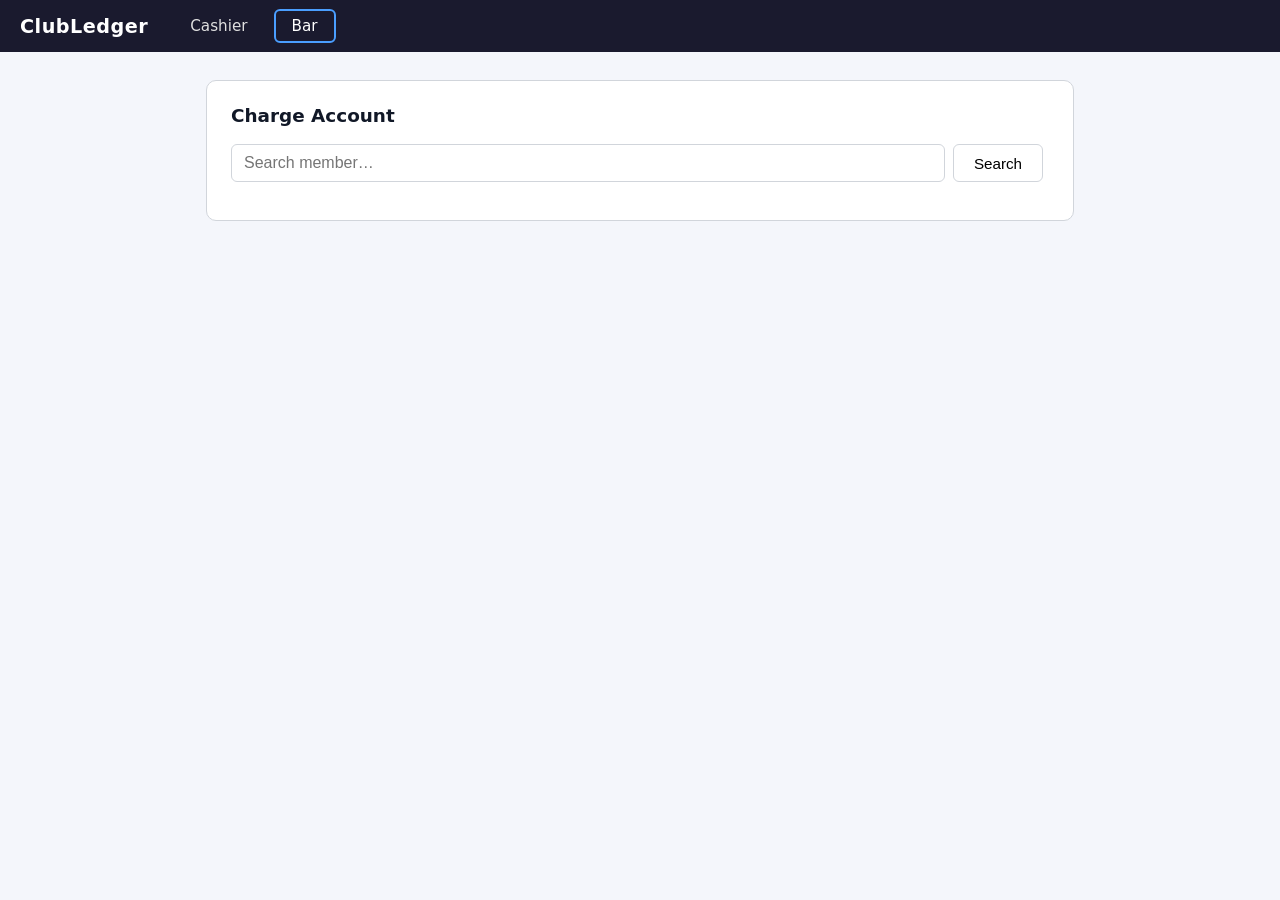
==== static/bar.html @ 34b3e88f "Fix 1-4: staff dropdown, split pages, print size toggle, receipts Fix 1: Replace free-text staff nam" ====
<!DOCTYPE html>
<html lang="en">
<head>
<meta charset="UTF-8">
<meta name="viewport" content="width=device-width, initial-scale=1.0">
<title>Bar – ClubLedger</title>
<link rel="stylesheet" href="/static/style.css">
</head>
<body>

<nav>
  <span class="brand" id="navBrand">ClubLedger</span>
  <a class="nav-link" href="/cashier">Cashier</a>
  <a class="nav-link active" href="/bar">Bar</a>
</nav>

<div class="view">

  <div class="panel">
    <h2>Charge Account</h2>
    <div class="search-row">
      <input type="text" id="barSearch" placeholder="Search member…">
      <button class="btn" onclick="barSearchMembers()">Search</button>
    </div>
    <div id="barMemberList" class="member-pick-list"></div>

    <div id="barForm" class="hidden">
      <div class="selected-member-box" id="barSelected"></div>

      <div class="form-row">
        <label>Product Search</label>
        <input type="text" id="barProductSearch" placeholder="Search products…" oninput="barProductLookup()">
      </div>
      <div id="barProductResults" class="product-results"></div>

      <div class="form-row">
        <label>Amount (<span class="currency-unit"></span>)</label>
        <input type="number" id="barAmount" placeholder="e.g. 350" min="1" step="1">
      </div>
      <div class="form-row">
        <label>PIN</label>
        <input type="password" id="barPin" placeholder="Member PIN" maxlength="20">
      </div>
      <div class="form-row">
        <label>Staff</label>
        <select id="barStaff"></select>
      </div>
      <div class="form-row">
        <label>Note (optional)</label>
        <input type="text" id="barNote" placeholder="">
      </div>
      <button class="btn btn-danger" onclick="doCharge()">Charge</button>
      <button class="btn" onclick="clearBarSelection()">Cancel</button>
    </div>
    <div id="barMsg" class="msg"></div>
  </div>

</div>

<script src="/static/common.js"></script>
<script src="/static/bar.js"></script>
</body>
</html>
---- static/style.css ----
/* ClubLedger – main styles */
*, *::before, *::after { box-sizing: border-box; margin: 0; padding: 0; }

:root {
  --primary: #1a56db;
  --primary-dark: #1140a6;
  --danger: #d63b3b;
  --danger-dark: #a82e2e;
  --success: #1a7f3c;
  --bg: #f4f6fb;
  --panel-bg: #ffffff;
  --border: #d1d5db;
  --text: #111827;
  --muted: #6b7280;
  --nav-bg: #1a1a2e;
  --nav-text: #e0e0e0;
}

body { font-family: 'Segoe UI', system-ui, sans-serif; background: var(--bg); color: var(--text); min-height: 100vh; }

/* ---- Nav ---- */
nav {
  background: var(--nav-bg);
  color: var(--nav-text);
  display: flex;
  align-items: center;
  padding: 0 20px;
  height: 52px;
  gap: 8px;
  position: sticky;
  top: 0;
  z-index: 100;
}
.brand { font-size: 1.2rem; font-weight: 700; letter-spacing: .5px; margin-right: 16px; color: #fff; }
.nav-btn {
  background: transparent;
  border: 2px solid transparent;
  color: var(--nav-text);
  padding: 6px 16px;
  border-radius: 6px;
  cursor: pointer;
  font-size: .95rem;
  transition: background .15s, border-color .15s;
}
.nav-btn:hover { background: rgba(255,255,255,.1); }
.nav-btn.active { border-color: #4a9eff; color: #fff; }

.nav-link {
  color: var(--nav-text);
  text-decoration: none;
  padding: 6px 16px;
  border-radius: 6px;
  border: 2px solid transparent;
  font-size: .95rem;
  transition: background .15s, border-color .15s;
}
.nav-link:hover { background: rgba(255,255,255,.1); }
.nav-link.active { border-color: #4a9eff; color: #fff; }

/* ---- Views ---- */
.view { max-width: 900px; margin: 28px auto; padding: 0 16px; display: flex; flex-direction: column; gap: 24px; }
.hidden { display: none !important; }

/* ---- Panel ---- */
.panel { background: var(--panel-bg); border: 1px solid var(--border); border-radius: 10px; padding: 24px; }
.panel h2 { font-size: 1.15rem; margin-bottom: 18px; color: var(--text); }

/* ---- Forms ---- */
.form-row { display: flex; flex-direction: column; gap: 4px; margin-bottom: 14px; }
.form-row label { font-size: .85rem; font-weight: 600; color: var(--muted); }
.form-row input {
  padding: 9px 12px;
  border: 1px solid var(--border);
  border-radius: 6px;
  font-size: 1rem;
  outline: none;
  transition: border-color .15s;
}
.form-row input:focus { border-color: var(--primary); }

.search-row { display: flex; gap: 8px; margin-bottom: 14px; }
.search-row input { flex: 1; padding: 9px 12px; border: 1px solid var(--border); border-radius: 6px; font-size: 1rem; outline: none; }
.search-row input:focus { border-color: var(--primary); }

/* ---- Buttons ---- */
.btn {
  padding: 9px 20px;
  border: 1px solid var(--border);
  border-radius: 6px;
  background: #fff;
  cursor: pointer;
  font-size: .95rem;
  transition: background .15s;
  margin-right: 6px;
}
.btn:hover { background: #f0f0f0; }
.btn-primary { background: var(--primary); color: #fff; border-color: var(--primary); }
.btn-primary:hover { background: var(--primary-dark); }
.btn-danger { background: var(--danger); color: #fff; border-color: var(--danger); }
.btn-danger:hover { background: var(--danger-dark); }

/* ---- Data table ---- */
.data-table { width: 100%; border-collapse: collapse; font-size: .93rem; margin-top: 8px; }
.data-table th { background: #f0f2f7; padding: 8px 10px; text-align: left; font-weight: 600; border-bottom: 2px solid var(--border); }
.data-table td { padding: 8px 10px; border-bottom: 1px solid #eee; }
.data-table tr:last-child td { border-bottom: none; }
.data-table tr:hover td { background: #f9f9ff; }
.num { text-align: right; font-variant-numeric: tabular-nums; }
.balance-pos { color: var(--success); font-weight: 600; }
.balance-neg { color: var(--danger); font-weight: 600; }

/* ---- Member pick list ---- */
.member-pick-list { margin-bottom: 14px; }
.member-pick-item {
  display: flex;
  justify-content: space-between;
  align-items: center;
  padding: 10px 14px;
  border: 1px solid var(--border);
  border-radius: 6px;
  margin-bottom: 6px;
  cursor: pointer;
  transition: background .12s, border-color .12s;
}
.member-pick-item:hover { background: #eef2ff; border-color: var(--primary); }
.member-pick-name { font-weight: 600; }
.member-pick-sub { font-size: .83rem; color: var(--muted); }

/* ---- Selected member box ---- */
.selected-member-box {
  background: #eef2ff;
  border: 1px solid #c7d2f7;
  border-radius: 8px;
  padding: 12px 16px;
  margin-bottom: 16px;
  font-size: .95rem;
}
.selected-member-box strong { font-size: 1.05rem; }

/* ---- Product results ---- */
.product-results { margin-bottom: 14px; }
.product-item {
  display: flex;
  justify-content: space-between;
  align-items: center;
  padding: 8px 12px;
  border: 1px solid var(--border);
  border-radius: 6px;
  margin-bottom: 5px;
  cursor: pointer;
  transition: background .12s;
}
.product-item:hover { background: #f0fff4; border-color: #34d399; }
.product-price { font-weight: 700; color: var(--primary); }

/* ---- Staff chips ---- */
.staff-chips { display: flex; flex-wrap: wrap; gap: 8px; margin-top: 8px; }
.staff-chip {
  display: inline-flex;
  align-items: center;
  gap: 6px;
  background: #eef2ff;
  border: 1px solid #c7d2f7;
  border-radius: 20px;
  padding: 4px 10px 4px 12px;
  font-size: .88rem;
}
.chip-del {
  background: none;
  border: none;
  cursor: pointer;
  color: #888;
  font-size: 1rem;
  line-height: 1;
  padding: 0;
}
.chip-del:hover { color: var(--danger); }

/* ---- Select / dropdown ---- */
.form-row select {
  padding: 9px 12px;
  border: 1px solid var(--border);
  border-radius: 6px;
  font-size: 1rem;
  outline: none;
  background: #fff;
  cursor: pointer;
  transition: border-color .15s;
}
.form-row select:focus { border-color: var(--primary); }

/* ---- Messages ---- */
.msg { margin-top: 12px; padding: 10px 14px; border-radius: 6px; font-size: .93rem; }
.msg:empty { display: none; }
.msg.ok { background: #d1fae5; color: #065f46; border: 1px solid #6ee7b7; }
.msg.err { background: #fee2e2; color: #991b1b; border: 1px solid #fca5a5; }
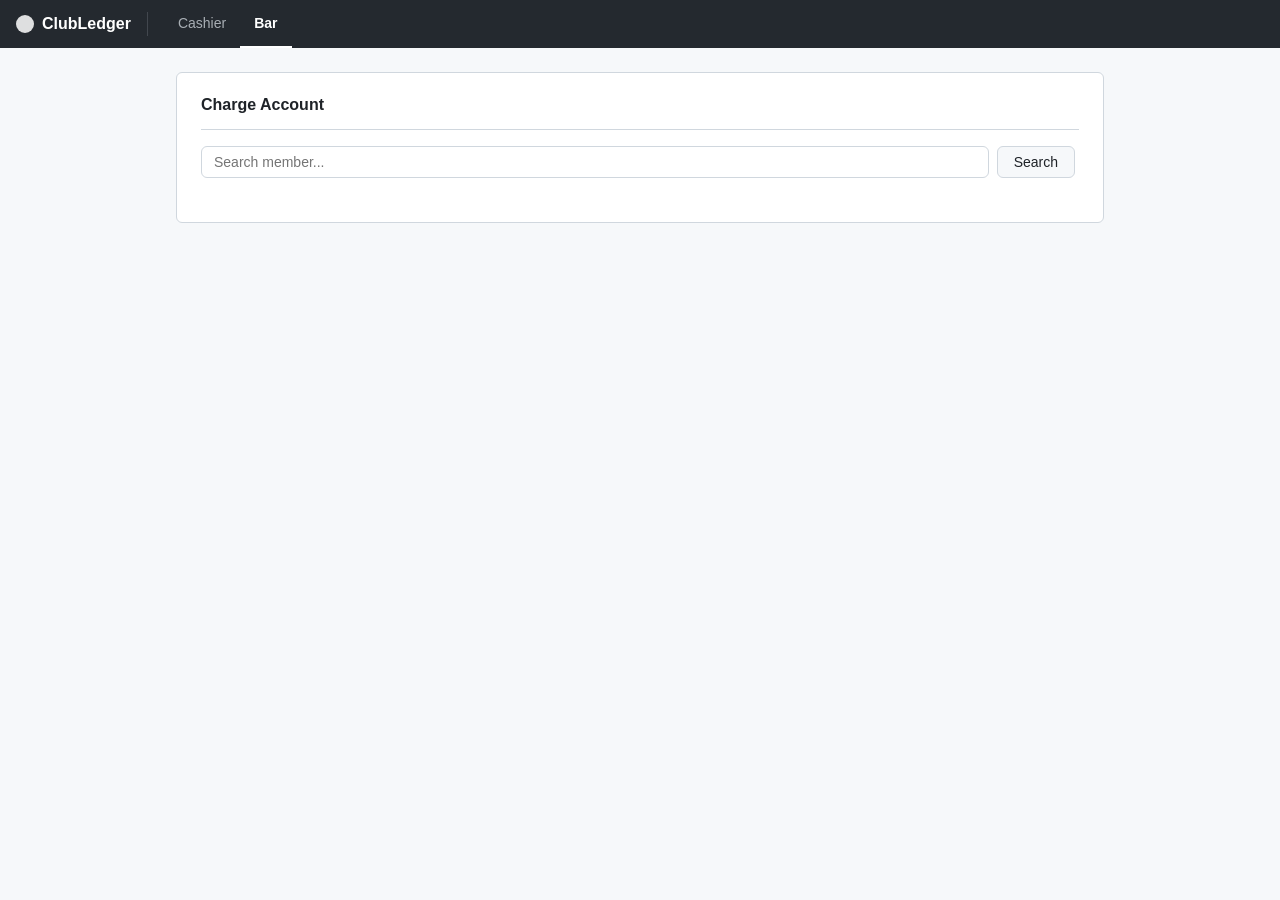
==== commit ca344e37: "fix: remove all non-ASCII characters that cause Windows encoding issues - PIN input: removed literal" ====
--- a/static/bar.html
+++ b/static/bar.html
@@ -3,7 +3,7 @@
 <head>
 <meta charset="UTF-8">
 <meta name="viewport" content="width=device-width, initial-scale=1.0">
-<title>Bar – ClubLedger</title>
+<title>Bar - ClubLedger</title>
 <link rel="stylesheet" href="/static/style.css">
 </head>
 <body>
@@ -19,19 +19,13 @@
   <div class="panel">
     <h2>Charge Account</h2>
     <div class="search-row">
-      <input type="text" id="barSearch" placeholder="Search member…">
+      <input type="text" id="barSearch" placeholder="Search member...">
       <button class="btn" onclick="barSearchMembers()">Search</button>
     </div>
     <div id="barMemberList" class="member-pick-list"></div>
 
     <div id="barForm" class="hidden">
       <div class="selected-member-box" id="barSelected"></div>
-
-      <div class="form-row">
-        <label>Product Search</label>
-        <input type="text" id="barProductSearch" placeholder="Search products…" oninput="barProductLookup()">
-      </div>
-      <div id="barProductResults" class="product-results"></div>
 
       <div class="form-row">
         <label>Amount (<span class="currency-unit"></span>)</label>
--- a/static/style.css
+++ b/static/style.css
@@ -1,196 +1,714 @@
-/* ClubLedger – main styles */
+/* ClubLedger - GitHub-style theme */
 *, *::before, *::after { box-sizing: border-box; margin: 0; padding: 0; }
 
 :root {
-  --primary: #1a56db;
-  --primary-dark: #1140a6;
-  --danger: #d63b3b;
-  --danger-dark: #a82e2e;
-  --success: #1a7f3c;
-  --bg: #f4f6fb;
-  --panel-bg: #ffffff;
-  --border: #d1d5db;
-  --text: #111827;
-  --muted: #6b7280;
-  --nav-bg: #1a1a2e;
-  --nav-text: #e0e0e0;
-}
-
-body { font-family: 'Segoe UI', system-ui, sans-serif; background: var(--bg); color: var(--text); min-height: 100vh; }
+  --canvas:        #ffffff;
+  --canvas-subtle: #f6f8fa;
+  --border:        #d0d7de;
+  --border-muted:  #d8dee4;
+  --fg:            #1f2328;
+  --fg-muted:      #59636e;
+  --fg-subtle:     #818b98;
+  --accent:        #0969da;
+  --accent-muted:  #ddf4ff;
+  --success:       #1a7f37;
+  --success-muted: #dafbe1;
+  --danger:        #d1242f;
+  --danger-muted:  #ffebe9;
+  --nav-bg:        #24292f;
+  --nav-text:      #f0f6fc;
+  --radius:        6px;
+}
+
+body {
+  font-family: -apple-system, BlinkMacSystemFont, "Segoe UI", "Noto Sans", Helvetica, Arial, sans-serif;
+  font-size: 14px;
+  line-height: 1.5;
+  background: var(--canvas-subtle);
+  color: var(--fg);
+  min-height: 100vh;
+}
 
 /* ---- Nav ---- */
 nav {
   background: var(--nav-bg);
   color: var(--nav-text);
   display: flex;
-  align-items: center;
-  padding: 0 20px;
-  height: 52px;
-  gap: 8px;
+  align-items: stretch;
+  padding: 0 16px;
+  height: 48px;
+  gap: 0;
   position: sticky;
   top: 0;
   z-index: 100;
 }
-.brand { font-size: 1.2rem; font-weight: 700; letter-spacing: .5px; margin-right: 16px; color: #fff; }
-.nav-btn {
+
+/* On desktop the wrapper is invisible -- buttons behave as direct nav children */
+.nav-tabs { display: contents; }
+
+.brand {
+  font-size: 1rem;
+  font-weight: 600;
+  color: #fff;
+  margin-right: 16px;
+  padding-right: 16px;
+  border-right: 1px solid rgba(240,246,252,.15);
+  white-space: nowrap;
+  display: inline-flex;
+  align-items: center;
+  gap: 8px;
+  align-self: center;
+}
+
+.brand::before {
+  content: "";
+  display: inline-block;
+  width: 18px;
+  height: 18px;
+  background: #fff;
+  border-radius: 50%;
+  opacity: .85;
+  flex-shrink: 0;
+}
+
+.nav-btn, .nav-link {
+  display: inline-flex;
+  align-items: center;
+  gap: 6px;
+  padding: 0 14px;
+  align-self: stretch;
   background: transparent;
-  border: 2px solid transparent;
+  border: none;
+  border-bottom: 2px solid transparent;
+  border-radius: 0;
+  color: rgba(240,246,252,.65);
+  cursor: pointer;
+  font-size: .875rem;
+  font-family: inherit;
+  font-weight: 400;
+  white-space: nowrap;
+  text-decoration: none;
+  transition: color .1s, border-color .1s, background .1s;
+}
+
+.nav-btn:hover, .nav-link:hover {
   color: var(--nav-text);
-  padding: 6px 16px;
-  border-radius: 6px;
-  cursor: pointer;
-  font-size: .95rem;
-  transition: background .15s, border-color .15s;
-}
-.nav-btn:hover { background: rgba(255,255,255,.1); }
-.nav-btn.active { border-color: #4a9eff; color: #fff; }
-
-.nav-link {
-  color: var(--nav-text);
-  text-decoration: none;
-  padding: 6px 16px;
-  border-radius: 6px;
-  border: 2px solid transparent;
-  font-size: .95rem;
-  transition: background .15s, border-color .15s;
-}
-.nav-link:hover { background: rgba(255,255,255,.1); }
-.nav-link.active { border-color: #4a9eff; color: #fff; }
+  background: rgba(177,186,196,.1);
+  border-bottom-color: rgba(240,246,252,.35);
+}
+
+.nav-btn.active, .nav-link.active {
+  color: #fff;
+  font-weight: 600;
+  border-bottom-color: #fff;
+}
+
+/* Material Symbols inside nav tabs */
+.nav-icon {
+  font-size: 18px;
+  line-height: 1;
+  font-variation-settings: 'FILL' 0, 'wght' 300, 'GRAD' 0, 'opsz' 20;
+  transition: font-variation-settings .1s;
+}
+.nav-btn.active .nav-icon, .nav-link.active .nav-icon {
+  font-variation-settings: 'FILL' 1, 'wght' 400, 'GRAD' 0, 'opsz' 20;
+}
 
 /* ---- Views ---- */
-.view { max-width: 900px; margin: 28px auto; padding: 0 16px; display: flex; flex-direction: column; gap: 24px; }
+.view { max-width: 960px; margin: 24px auto; padding: 0 16px; display: flex; flex-direction: column; gap: 20px; }
 .hidden { display: none !important; }
 
 /* ---- Panel ---- */
-.panel { background: var(--panel-bg); border: 1px solid var(--border); border-radius: 10px; padding: 24px; }
-.panel h2 { font-size: 1.15rem; margin-bottom: 18px; color: var(--text); }
+.panel {
+  background: var(--canvas);
+  border: 1px solid var(--border);
+  border-radius: var(--radius);
+  padding: 20px 24px;
+}
+
+.panel h2 {
+  font-size: 1rem;
+  font-weight: 600;
+  padding-bottom: 12px;
+  margin-bottom: 16px;
+  border-bottom: 1px solid var(--border);
+  color: var(--fg);
+}
 
 /* ---- Forms ---- */
-.form-row { display: flex; flex-direction: column; gap: 4px; margin-bottom: 14px; }
-.form-row label { font-size: .85rem; font-weight: 600; color: var(--muted); }
-.form-row input {
-  padding: 9px 12px;
-  border: 1px solid var(--border);
-  border-radius: 6px;
-  font-size: 1rem;
+.form-row { display: flex; flex-direction: column; gap: 4px; margin-bottom: 12px; }
+
+.form-row label {
+  font-size: .8125rem;
+  font-weight: 600;
+  color: var(--fg);
+}
+
+.form-row input,
+.form-row select,
+.form-row textarea {
+  padding: 5px 12px;
+  border: 1px solid var(--border);
+  border-radius: var(--radius);
+  font-size: .875rem;
+  font-family: inherit;
+  background: var(--canvas);
+  color: var(--fg);
   outline: none;
-  transition: border-color .15s;
-}
-.form-row input:focus { border-color: var(--primary); }
-
-.search-row { display: flex; gap: 8px; margin-bottom: 14px; }
-.search-row input { flex: 1; padding: 9px 12px; border: 1px solid var(--border); border-radius: 6px; font-size: 1rem; outline: none; }
-.search-row input:focus { border-color: var(--primary); }
+  transition: border-color .15s, box-shadow .15s;
+  line-height: 20px;
+}
+
+.form-row input:focus,
+.form-row select:focus,
+.form-row textarea:focus {
+  border-color: var(--accent);
+  box-shadow: 0 0 0 3px rgba(9,105,218,.12);
+}
+
+.form-row select { cursor: pointer; }
+.form-row textarea { resize: vertical; min-height: 64px; }
+
+.search-row { display: flex; gap: 8px; margin-bottom: 12px; }
+.search-row input {
+  flex: 1;
+  padding: 5px 12px;
+  border: 1px solid var(--border);
+  border-radius: var(--radius);
+  font-size: .875rem;
+  font-family: inherit;
+  background: var(--canvas);
+  outline: none;
+  transition: border-color .15s, box-shadow .15s;
+}
+.search-row input:focus {
+  border-color: var(--accent);
+  box-shadow: 0 0 0 3px rgba(9,105,218,.12);
+}
 
 /* ---- Buttons ---- */
 .btn {
-  padding: 9px 20px;
-  border: 1px solid var(--border);
-  border-radius: 6px;
-  background: #fff;
+  display: inline-flex;
+  align-items: center;
+  justify-content: center;
+  gap: 6px;
+  padding: 5px 16px;
+  border: 1px solid var(--border);
+  border-radius: var(--radius);
+  background: var(--canvas-subtle);
+  color: var(--fg);
   cursor: pointer;
-  font-size: .95rem;
-  transition: background .15s;
-  margin-right: 6px;
-}
-.btn:hover { background: #f0f0f0; }
-.btn-primary { background: var(--primary); color: #fff; border-color: var(--primary); }
-.btn-primary:hover { background: var(--primary-dark); }
-.btn-danger { background: var(--danger); color: #fff; border-color: var(--danger); }
-.btn-danger:hover { background: var(--danger-dark); }
+  font-size: .875rem;
+  font-family: inherit;
+  font-weight: 500;
+  line-height: 20px;
+  white-space: nowrap;
+  transition: background .1s, border-color .1s;
+  margin-right: 4px;
+}
+.btn:hover { background: #f3f4f6; border-color: rgba(31,35,40,.3); }
+
+.btn-primary {
+  background: #1f883d;
+  color: #fff;
+  border-color: rgba(31,35,40,.15);
+}
+.btn-primary:hover { background: #1a7f37; }
+
+.btn-danger {
+  background: #d1242f;
+  color: #fff;
+  border-color: rgba(31,35,40,.15);
+}
+.btn-danger:hover { background: #b91c28; }
 
 /* ---- Data table ---- */
-.data-table { width: 100%; border-collapse: collapse; font-size: .93rem; margin-top: 8px; }
-.data-table th { background: #f0f2f7; padding: 8px 10px; text-align: left; font-weight: 600; border-bottom: 2px solid var(--border); }
-.data-table td { padding: 8px 10px; border-bottom: 1px solid #eee; }
+.data-table { width: 100%; border-collapse: collapse; font-size: .8125rem; margin-top: 4px; }
+.data-table th {
+  background: var(--canvas-subtle);
+  padding: 8px 12px;
+  text-align: left;
+  font-weight: 600;
+  color: var(--fg-muted);
+  font-size: .75rem;
+  text-transform: uppercase;
+  letter-spacing: .04em;
+  border-top: 1px solid var(--border);
+  border-bottom: 1px solid var(--border);
+}
+.data-table td { padding: 10px 12px; border-bottom: 1px solid var(--border-muted); }
 .data-table tr:last-child td { border-bottom: none; }
-.data-table tr:hover td { background: #f9f9ff; }
+.data-table tbody tr:hover td { background: var(--canvas-subtle); }
 .num { text-align: right; font-variant-numeric: tabular-nums; }
 .balance-pos { color: var(--success); font-weight: 600; }
 .balance-neg { color: var(--danger); font-weight: 600; }
 
 /* ---- Member pick list ---- */
-.member-pick-list { margin-bottom: 14px; }
+.member-pick-list { margin-bottom: 12px; display: flex; flex-direction: column; gap: 1px; }
+
 .member-pick-item {
   display: flex;
   justify-content: space-between;
   align-items: center;
   padding: 10px 14px;
-  border: 1px solid var(--border);
-  border-radius: 6px;
-  margin-bottom: 6px;
+  background: var(--canvas);
+  border: 1px solid var(--border);
+  border-radius: var(--radius);
   cursor: pointer;
-  transition: background .12s, border-color .12s;
-}
-.member-pick-item:hover { background: #eef2ff; border-color: var(--primary); }
-.member-pick-name { font-weight: 600; }
-.member-pick-sub { font-size: .83rem; color: var(--muted); }
+  transition: background .1s, border-color .1s;
+}
+.member-pick-item:hover { background: var(--canvas-subtle); border-color: var(--accent); }
+.member-pick-name { font-weight: 600; font-size: .875rem; }
+.member-pick-sub { font-size: .75rem; color: var(--fg-muted); }
 
 /* ---- Selected member box ---- */
 .selected-member-box {
-  background: #eef2ff;
-  border: 1px solid #c7d2f7;
-  border-radius: 8px;
-  padding: 12px 16px;
-  margin-bottom: 16px;
-  font-size: .95rem;
-}
-.selected-member-box strong { font-size: 1.05rem; }
+  background: var(--accent-muted);
+  border: 1px solid #b6e3ff;
+  border-radius: var(--radius);
+  padding: 10px 14px;
+  margin-bottom: 14px;
+  font-size: .875rem;
+  color: var(--fg);
+}
+.selected-member-box strong { font-size: .9375rem; font-weight: 600; }
+
+/* ---- Cashier dual-action panels ---- */
+.cashier-action-panel {
+  border: 1px solid var(--border);
+  border-radius: var(--radius);
+  padding: 16px;
+  margin-bottom: 10px;
+  background: var(--canvas);
+}
+.cashier-action-panel h3 {
+  margin: 0 0 12px;
+  font-size: .6875rem;
+  font-weight: 600;
+  color: var(--fg-muted);
+  text-transform: uppercase;
+  letter-spacing: .06em;
+}
 
 /* ---- Product results ---- */
-.product-results { margin-bottom: 14px; }
+.product-results { margin-bottom: 12px; }
 .product-item {
   display: flex;
   justify-content: space-between;
   align-items: center;
   padding: 8px 12px;
   border: 1px solid var(--border);
-  border-radius: 6px;
-  margin-bottom: 5px;
+  border-radius: var(--radius);
+  margin-bottom: 4px;
   cursor: pointer;
-  transition: background .12s;
-}
-.product-item:hover { background: #f0fff4; border-color: #34d399; }
-.product-price { font-weight: 700; color: var(--primary); }
+  font-size: .875rem;
+  transition: background .1s;
+}
+.product-item:hover { background: var(--canvas-subtle); border-color: var(--accent); }
+.product-price { font-weight: 700; color: var(--accent); }
 
 /* ---- Staff chips ---- */
-.staff-chips { display: flex; flex-wrap: wrap; gap: 8px; margin-top: 8px; }
+.staff-chips { display: flex; flex-wrap: wrap; gap: 6px; margin-top: 8px; }
 .staff-chip {
   display: inline-flex;
   align-items: center;
-  gap: 6px;
-  background: #eef2ff;
-  border: 1px solid #c7d2f7;
-  border-radius: 20px;
-  padding: 4px 10px 4px 12px;
-  font-size: .88rem;
+  gap: 4px;
+  background: var(--canvas-subtle);
+  border: 1px solid var(--border);
+  border-radius: 2em;
+  padding: 2px 8px 2px 10px;
+  font-size: .8125rem;
+  color: var(--fg);
 }
 .chip-del {
   background: none;
   border: none;
   cursor: pointer;
-  color: #888;
+  color: var(--fg-subtle);
+  font-size: .9rem;
+  line-height: 1;
+  padding: 0 1px;
+}
+.chip-del:hover { color: var(--danger); }
+
+/* ---- Select / dropdown (standalone, outside form-row) ---- */
+select {
+  font-family: inherit;
+}
+
+/* ---- Row action buttons ---- */
+.row-actions { white-space: nowrap; }
+.row-btn { padding: 3px 10px !important; font-size: .75rem !important; margin-right: 4px !important; }
+
+/* ---- Edit modal ---- */
+.modal-overlay {
+  position: fixed;
+  inset: 0;
+  background: rgba(31,35,40,.5);
+  display: flex;
+  align-items: center;
+  justify-content: center;
+  z-index: 200;
+}
+.modal {
+  background: var(--canvas);
+  border: 1px solid var(--border);
+  border-radius: 12px;
+  padding: 24px 28px;
+  width: 440px;
+  max-width: calc(100vw - 32px);
+  box-shadow: 0 8px 24px rgba(140,149,159,.2);
+}
+.modal h3 {
   font-size: 1rem;
-  line-height: 1;
+  font-weight: 600;
+  padding-bottom: 12px;
+  margin-bottom: 16px;
+  border-bottom: 1px solid var(--border);
+}
+.modal-actions { display: flex; gap: 8px; margin-top: 16px; }
+
+/* ---- Messages / flash ---- */
+.msg {
+  margin-top: 10px;
+  padding: 8px 14px;
+  border-radius: var(--radius);
+  font-size: .8125rem;
+  border: 1px solid transparent;
+}
+.msg:empty { display: none; }
+.msg.ok  { background: var(--success-muted); color: #0a3622; border-color: #a4e6b8; }
+.msg.err { background: var(--danger-muted);  color: #67060c; border-color: #ffcec7; }
+
+/* ---- Login overlay ---- */
+.login-overlay {
+  position: fixed;
+  inset: 0;
+  background: var(--canvas-subtle);
+  display: flex;
+  align-items: center;
+  justify-content: center;
+  z-index: 500;
+}
+.login-card {
+  background: var(--canvas);
+  border: 1px solid var(--border);
+  border-radius: 12px;
+  padding: 36px 40px;
+  width: 360px;
+  max-width: calc(100vw - 32px);
+  box-shadow: 0 8px 24px rgba(140,149,159,.2);
+}
+.login-card h1 {
+  font-size: 1.25rem;
+  font-weight: 600;
+  text-align: center;
+  margin-bottom: 4px;
+}
+.login-sub { text-align: center; color: var(--fg-muted); font-size: .8125rem; margin-bottom: 20px; }
+
+/* ---- Nav right (user + logout) ---- */
+.nav-right { margin-left: auto; display: flex; align-items: center; gap: 10px; align-self: center; }
+.nav-user { color: rgba(240,246,252,.7); font-size: .8125rem; }
+.nav-logout {
+  background: transparent;
+  border: 1px solid rgba(240,246,252,.3);
+  color: rgba(240,246,252,.7);
+  padding: 3px 12px;
+  border-radius: var(--radius);
+  cursor: pointer;
+  font-size: .8125rem;
+  font-family: inherit;
+  transition: color .1s, border-color .1s;
+}
+.nav-logout:hover { color: var(--nav-text); border-color: rgba(240,246,252,.5); }
+
+/* ---- Admin form extras ---- */
+.label-hint { font-weight: 400; color: var(--fg-subtle); font-size: .75rem; }
+.form-row-check { flex-direction: row !important; align-items: center; gap: 8px; }
+.form-row-check label { font-weight: 400; color: var(--fg); font-size: .875rem; }
+.panel-divider { border: none; border-top: 1px solid var(--border); margin: 18px 0; }
+.sub-heading { font-size: .875rem; font-weight: 600; margin-bottom: 12px; color: var(--fg); }
+
+/* ---- PIN confirmation overlay ---- */
+.pin-overlay {
+  position: fixed;
+  inset: 0;
+  background: var(--canvas);
+  display: flex;
+  align-items: center;
+  justify-content: center;
+  z-index: 150;
+  padding: 24px 16px;
+}
+
+.pin-card {
+  display: flex;
+  flex-direction: column;
+  align-items: center;
+  gap: 16px;
+  width: 100%;
+  max-width: 380px;
+}
+
+.pin-charge-amount {
+  font-size: clamp(2rem, 8vw, 3rem);
+  font-weight: 700;
+  color: var(--fg);
+  text-align: center;
+  line-height: 1.15;
+}
+
+.pin-member-name {
+  font-size: 1.0625rem;
+  color: var(--fg-muted);
+  text-align: center;
+}
+
+.pin-instruction {
+  font-size: .875rem;
+  color: var(--fg-subtle);
+  text-align: center;
+  margin-top: 8px;
+}
+
+.pin-input {
+  width: 100%;
+  max-width: 260px;
+  padding: 14px 16px;
+  font-size: 1.5rem;
+  letter-spacing: .25em;
+  text-align: center;
+  border: 2px solid var(--border);
+  border-radius: var(--radius);
+  outline: none;
+  background: var(--canvas);
+  color: var(--fg);
+  transition: border-color .15s, box-shadow .15s;
+}
+.pin-input:focus {
+  border-color: var(--accent);
+  box-shadow: 0 0 0 3px rgba(9,105,218,.15);
+}
+
+.pin-actions {
+  display: flex;
+  gap: 12px;
+  width: 100%;
+  max-width: 260px;
+}
+
+.pin-cancel-btn {
+  flex: 1;
+}
+
+.pin-ok-btn {
+  flex: 2;
+  font-size: 1rem;
+  padding: 10px 0;
+}
+
+/* ---- Hamburger button (hidden on desktop) ---- */
+.hamburger {
+  display: none;
+  align-items: center;
+  justify-content: center;
+  background: transparent;
+  border: 1px solid rgba(240,246,252,.3);
+  border-radius: var(--radius);
+  color: var(--nav-text);
+  width: 34px;
+  height: 30px;
+  cursor: pointer;
   padding: 0;
-}
-.chip-del:hover { color: var(--danger); }
-
-/* ---- Select / dropdown ---- */
-.form-row select {
-  padding: 9px 12px;
-  border: 1px solid var(--border);
-  border-radius: 6px;
-  font-size: 1rem;
-  outline: none;
-  background: #fff;
+  transition: background .1s;
+}
+.hamburger:hover { background: rgba(177,186,196,.15); }
+.hamburger .material-symbols-outlined { font-size: 20px; line-height: 1; }
+
+/* ---- Mobile nav ---- */
+@media (max-width: 640px) {
+  /* Hide desktop tabs, show hamburger */
+  .nav-tabs {
+    display: none;
+    position: fixed;
+    top: 48px;
+    left: 0;
+    right: 0;
+    background: var(--nav-bg);
+    flex-direction: column;
+    padding: 6px 0 10px;
+    border-bottom: 1px solid rgba(240,246,252,.12);
+    box-shadow: 0 8px 16px rgba(0,0,0,.35);
+    z-index: 99;
+  }
+  .nav-tabs.open { display: flex; }
+
+  .hamburger { display: inline-flex; }
+
+  /* Hide username text to save space */
+  .nav-user { display: none; }
+
+  /* Mobile tab items: full-width rows with left accent border */
+  .nav-btn, .nav-link {
+    align-self: auto;
+    width: 100%;
+    padding: 13px 20px;
+    font-size: .9375rem;
+    border-bottom: none;
+    border-left: 3px solid transparent;
+    border-radius: 0;
+    justify-content: flex-start;
+    gap: 12px;
+  }
+  .nav-btn:hover, .nav-link:hover {
+    border-bottom-color: transparent;
+    border-left-color: rgba(240,246,252,.35);
+    background: rgba(177,186,196,.12);
+  }
+  .nav-btn.active, .nav-link.active {
+    border-bottom-color: transparent;
+    border-left-color: #fff;
+    background: rgba(177,186,196,.12);
+  }
+  .nav-icon { font-size: 20px; }
+}
+
+/* ---- Cashier stat widgets ---- */
+.stats-row {
+  display: flex;
+  gap: 16px;
+}
+
+.stat-card {
+  flex: 1;
+  background: var(--canvas);
+  border: 1px solid var(--border);
+  border-radius: var(--radius);
+  padding: 16px 20px;
+}
+
+.stat-label {
+  font-size: .75rem;
+  font-weight: 600;
+  color: var(--fg-muted);
+  text-transform: uppercase;
+  letter-spacing: .04em;
+  margin-bottom: 6px;
+}
+
+.stat-value {
+  font-size: 1.75rem;
+  font-weight: 700;
+  color: var(--fg);
+  font-variant-numeric: tabular-nums;
+}
+
+.stats-panel h2 {
+  margin-bottom: 0;
+  border-bottom: none;
+  padding-bottom: 0;
+}
+
+.stats-header {
+  display: flex;
+  align-items: center;
+  justify-content: space-between;
+  flex-wrap: wrap;
+  gap: 10px;
+  padding-bottom: 14px;
+  margin-bottom: 16px;
+  border-bottom: 1px solid var(--border);
+}
+
+.stats-period-row {
+  display: flex;
+  align-items: center;
+  gap: 8px;
+  flex-wrap: wrap;
+}
+
+.stats-period-row select {
+  padding: 4px 8px;
+  border: 1px solid var(--border);
+  border-radius: var(--radius);
+  font-size: .8125rem;
+  font-family: inherit;
+  background: var(--canvas);
   cursor: pointer;
-  transition: border-color .15s;
-}
-.form-row select:focus { border-color: var(--primary); }
-
-/* ---- Messages ---- */
-.msg { margin-top: 12px; padding: 10px 14px; border-radius: 6px; font-size: .93rem; }
-.msg:empty { display: none; }
-.msg.ok { background: #d1fae5; color: #065f46; border: 1px solid #6ee7b7; }
-.msg.err { background: #fee2e2; color: #991b1b; border: 1px solid #fca5a5; }
+}
+
+.stats-custom {
+  display: flex;
+  align-items: center;
+  gap: 6px;
+  font-size: .8125rem;
+  color: var(--fg-muted);
+}
+
+.stats-custom input[type="date"] {
+  padding: 4px 8px;
+  border: 1px solid var(--border);
+  border-radius: var(--radius);
+  font-size: .8125rem;
+  font-family: inherit;
+  background: var(--canvas);
+  color: var(--fg);
+}
+
+.stats-summary {
+  display: grid;
+  grid-template-columns: repeat(4, 1fr);
+  gap: 1px;
+  background: var(--border);
+  border: 1px solid var(--border);
+  border-radius: var(--radius);
+  overflow: hidden;
+}
+
+.stats-col {
+  background: var(--canvas);
+  padding: 14px 16px;
+  display: flex;
+  flex-direction: column;
+  gap: 4px;
+}
+
+.stats-col-net {
+  background: var(--canvas-subtle);
+}
+
+.stats-col-label {
+  font-size: .6875rem;
+  font-weight: 600;
+  color: var(--fg-muted);
+  text-transform: uppercase;
+  letter-spacing: .05em;
+}
+
+.stats-col-value {
+  font-size: 1.125rem;
+  font-weight: 700;
+  font-variant-numeric: tabular-nums;
+  color: var(--fg);
+}
+
+.stats-col-count {
+  font-size: .75rem;
+  color: var(--fg-subtle);
+}
+
+.stats-positive { color: var(--success); }
+.stats-negative { color: var(--danger); }
+
+@media (max-width: 600px) {
+  .stats-summary {
+    grid-template-columns: 1fr 1fr;
+  }
+}
+
+@media (max-width: 380px) {
+  .stats-summary {
+    grid-template-columns: 1fr;
+  }
+}
